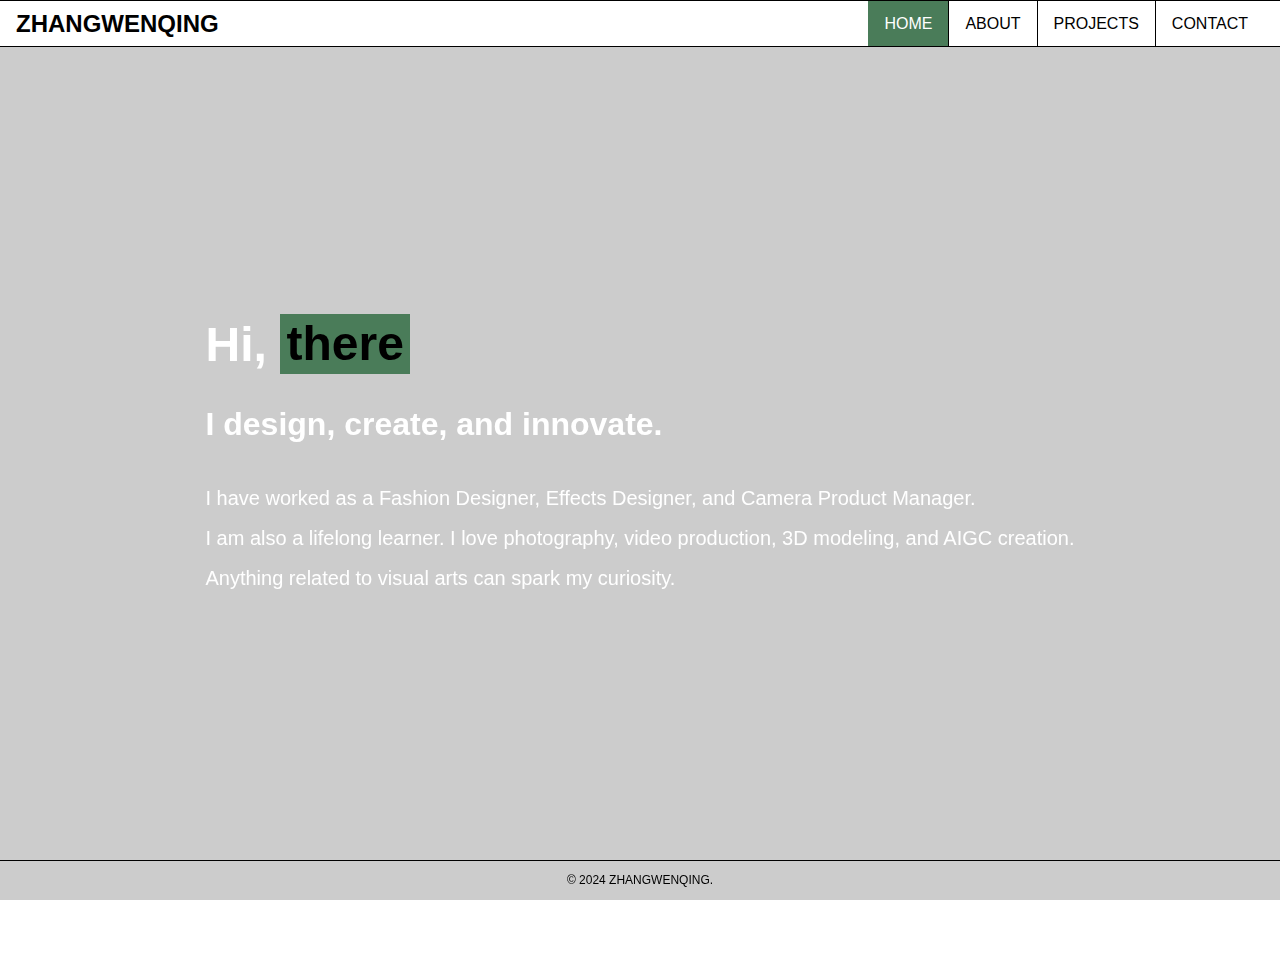
==== index.html @ e4136811 "Update index.html" ====
<!DOCTYPE html>
<html lang="en">
<head>
    <meta charset="UTF-8">
    <meta name="viewport" content="width=device-width, initial-scale=1.0">
    <title>Home</title>
    <link rel="stylesheet" href="css/main.css">
    <link rel="stylesheet" href="https://cdnjs.cloudflare.com/ajax/libs/font-awesome/5.15.3/css/all.min.css">
</head>
<body>
    <header>
        <div class="header-content">
            <h1>ZHANGWENQING</h1>
        </div>
        <nav>
            <ul>
                <li><a href="index.html" class="active">HOME</a></li>
                <li><a href="about.html">ABOUT</a></li>
                <li><a href="Projects/projects.html">PROJECTS</a></li>
                <li><a href="contact.html">CONTACT</a></li>
            </ul>
        </nav>
    </header>
    <main>
        <div class="video-overlay"></div>
        <video autoplay muted loop id="background-video">
            <source src="videos/index-videos/index-video1.mov" type="video/mp4">
            Your browser does not support the video tag.
        </video>
        <section class="intro">
            <div class="intro-left">
                <h1>Hi, <span class="highlight">there</span></h1>
                <h2>I <span class="highlight-hover">design</span>, <span class="highlight-hover">create</span>, and <span class="highlight-hover">innovate</span>.</h2>
            </div>
            <div class="intro-right">
                <p>I have worked as a Fashion Designer, Effects Designer, and Camera Product Manager.</p>
                <p>I am also a lifelong learner. I love photography, video production, 3D modeling, and AIGC creation.</p>
                <p>Anything related to visual arts can spark my curiosity.</p>
            </div>
        </section>
    </main>
    <footer class="home-footer">
        <p>&copy; 2024 ZHANGWENQING.</p>
    </footer>
    <script>
        // 设置视频播放速度为慢动作
        document.getElementById('background-video').playbackRate = 0.8;

        // 页面加载时文字渐渐出现
        document.addEventListener('DOMContentLoaded', function() {
            const introSection = document.querySelector('.intro');
            introSection.classList.add('visible');
        });

        // 滚动页面时文字渐渐出现
        window.addEventListener('scroll', function() {
            const introSection = document.querySelector('.intro');
            const rect = introSection.getBoundingClientRect();
            if (rect.top < window.innerHeight && rect.bottom >= 0) {
                introSection.classList.add('visible');
            }
        });

        // 确保视频循环播放并且在消失时不会出现灰色背景
        const video = document.getElementById('background-video');
        video.addEventListener('ended', function() {
            video.classList.remove('fadeOut');
            video.classList.add('fadeIn');
            video.play();
        });
    </script>
</body>
</html>
---- css/main.css ----
/* 通用样式 */

/* Reset some default styles */
body, h1, h2, h3, p, ul, li, a {
    margin: 0;
    padding: 0;
    list-style: none;
    text-decoration: none;
    color: inherit;
}

/* Body styles */
body {
    font-family: 'Arial', sans-serif;
    background-color: #fff;
    color: #000;
    line-height: 1.6;
    overflow-x: hidden; /* 防止水平滚动 */
}

/* 固定导航栏样式 */
header {
    position: fixed;
    width: 100%;
    top: 0;
    background-color: #fff;
    z-index: 1000;
    display: flex;
    justify-content: space-between;
    align-items: center;
    height: 45px; /* 调整导航栏高度 */
    border-bottom: 1px solid #000; /* 线条更细 */
    border-top: 1px solid #000; /* 线条更细 */
}

.header-content {
    text-align: left;
    padding-left: 1rem;
}

.header-content h1 {
    font-size: 24px; /* 调整标题字体大小 */
    font-weight: bold; /* 设置粗体 */
    line-height: 45px; /* 确保标题垂直居中 */
}

nav {
    flex: 1;
    display: flex;
    justify-content: flex-end;
    padding-right: 1rem; /* 确保导航右边的留白 */
}

nav ul {
    display: flex;
    margin: 0;
    padding: 0;
    height: 45px; /* 确保导航栏高度一致 */
}

nav ul li {
    position: relative;
    height: 45px; /* 确保导航栏高度一致 */
}

nav ul li:not(:last-child) {
    border-right: 1px solid #000; /* 右边线条 */
}

nav ul li a {
    font-size: 16px; /* 调整导航链接字体大小 */
    color: #000;
    text-decoration: none;
    transition: background-color 0.3s;
    display: inline-block;
    padding: 0 1rem; /* 调整内边距 */
    height: 45px; /* 使链接高度与导航栏一致 */
    display: flex;
    align-items: center;
    justify-content: center;
}

nav ul li a:hover,
nav ul li a.active {
    background-color: #4A7C59; /* 使用图片中的绿色 */
    color: #fff; /* 选中时文字颜色为白色 */
    height: 45px; /* 确保绿色背景高度一致 */
}

/* 背景视频样式 */
#background-video {
    position: fixed;
    top: 50%;
    left: 50%;
    min-width: 100%;
    min-height: 100%;
    width: auto;
    height: auto;
    transform: translate(-50%, -50%);
    z-index: -2; /* 确保视频在所有内容的后面 */
    opacity: 0;
    animation: fadeIn 2s forwards; /* 渐隐渐显效果 */
}

@keyframes fadeIn {
    from { opacity: 0; }
    to { opacity: 0.3; }
}

/* 黑色半透明磨砂效果 */
.video-overlay {
    position: fixed;
    top: 0;
    left: 0;
    width: 100%;
    height: 100%;
    background: rgba(0, 0, 0, 0.2); /* 黑色半透明 */
    backdrop-filter: blur(10px); /* 磨砂效果 */
    z-index: -1; /* 确保在视频上方，内容下方 */
}

/* 主内容样式 */
main {
    padding: 2rem; /* 确保主体内容和导航左边留白一致 */
    margin-top: 45px; /* 确保主体内容从最上面开始滑动 */
    height: calc(100vh - 45px); /* 主体页面高度仅剩余45px到界面底边 */
    display: flex;
    align-items: center; /* 垂直居中 */
    justify-content: center; /* 水平居中 */
}

.intro {
    display: flex;
    flex-direction: column; /* 垂直排列 */
    align-items: flex-start; /* 所有文字左对齐 */
    padding: 50px 20px;
    color: #fff; /* 确保文字在视频上可见 */
    opacity: 0;
    transform: translateY(20px);
    transition: opacity 0.6s ease-out, transform 0.6s ease-out; /* 添加滑动动画 */
    margin-top: -100px; /* 整体向上挪动一些 */
}

.intro.visible {
    opacity: 1;
    transform: translateY(0);
}

.intro h1 {
    font-size: 3rem; /* 调整 h1 的字体大小 */
    margin-bottom: 1rem; /* 增加与第二句的距离 */
}

.intro h2 {
    font-size: 2rem; /* 调整 h2 的字体大小 */
    margin-bottom: 2rem; /* 增加与下一段的距离 */
}

.intro p {
    font-size: 1.25rem; /* 调整 p 的字体大小 */
    margin-bottom: 0.5rem; /* 缩短段落间距 */
}

.intro .highlight {
    background-color: #4A7C59; /* 使用图片中的绿色背景 */
    color: #000; /* 黑色文字 */
    padding: 0.2rem 0.4rem;
    transition: background-color 0.3s;
}

.intro .highlight-hover {
    position: relative;
    display: inline-block;
}

.intro .highlight-hover::after {
    content: "";
    position: absolute;
    bottom: 0;
    left: 0;
    right: 0;
    height: 0.2rem;
    background-color: #4A7C59; /* 使用图片中的绿色 */
    transition: transform 0.3s;
    transform: scaleX(0);
    transform-origin: right;
}

.intro .highlight-hover:hover::after {
    transform: scaleX(1);
    transform-origin: left;
}

/* 项目页面样式 */
.projects-header {
    text-align: center;
    margin-bottom: 2rem;
}

.projects-header h1 {
    font-size: 2rem;
    color: #333;
}

.projects-list {
    display: flex;
    flex-direction: column;
    gap: 2rem;
    position: relative;
}

.project-item {
    display: flex;
    align-items: flex-start; /* 确保文字和图片的上边对齐 */
    gap: 2rem;
    border-bottom: 1px solid #ddd;
    padding-bottom: 2rem;
    opacity: 0;
    transform: translateY(20px);
    transition: opacity 0.6s ease-out, transform 0.6s ease-out; /* 添加滑动动画 */
}

.project-item.visible {
    opacity: 1;
    transform: translateY(0);
}

.project-info {
    flex: 1;
    text-align: left; /* 确保文字在左边 */
}

.project-info h2 {
    font-size: 1.5rem;
    margin-bottom: 1rem;
}

.project-info ul {
    list-style: none;
    padding: 0;
}

.project-info ul li {
    font-size: 1rem;
    margin-bottom: 0.5rem;
}

.project-info ul li a {
    color: #000;
    text-decoration: none;
    display: inline-block;
    position: relative;
    transition: color 0.3s, transform 0.3s;
}

.project-info ul li a:hover {
    color: #4A7C59; /* 使用图片中的绿色 */
    transform: scale(1.1);
}

.project-item img {
    max-width: 300px;
    height: auto;
    border-radius: 8px;
    transition: transform 0.3s ease;
}

.project-item img:hover {
    transform: scale(1.05);
}

/* 页脚样式 */
footer {
    position: fixed;
    bottom: 0;
    width: 100%;
    background-color: transparent; /* 背景透明 */
    text-align: center;
    padding: 10px 0; /* 调整页脚高度 */
    border-top: 1px solid #000; /* 页脚顶部的线条 */
}

/* 主页页脚样式 */
footer.home-footer p {
    font-size: 0.75rem; /* 调整版权文字大小 */
    color: #000; /* 主页版权文字颜色为白色 */
    margin: 0; /* 确保没有额外的外边距 */
}

/* 其他页面页脚样式 */
footer.other-footer p {
    font-size: 0.75rem; /* 调整版权文字大小 */
    color: #000; /* 其他页面版权文字颜色为黑色 */
    margin: 0; /* 确保没有额外的外边距 */
}

/* 动画效果 */
@keyframes fadeInUp {
    from {
        opacity: 0;
        transform: translateY(20px);
    }
    to {
        opacity: 1;
        transform: translateY(0);
    }
}

.project-item.visible {
    animation: fadeInUp 0.6s ease-out;
}

/* 自适应设计 */
@media (max-width: 768px) {
    header {
        flex-direction: column; /* 导航栏分为两行 */
        align-items: flex-start; /* 所有内容左对齐 */
        padding: 0.5rem 1rem; /* 调整导航栏高度 */
        height: auto; /* 自动高度 */
        background-color: transparent; /* 底边背景设置为透明 */
    }

    .header-content {
        width: 100%;
        text-align: left;
        margin-bottom: 0.5rem; /* 增加行间距 */
    }

    nav {
        width: 100%;
        padding-right: 0;
    }

    nav ul {
        flex-direction: row;
        gap: 0.5rem;
        margin-right: 0;
        width: 100%;
        justify-content: flex-start; /* 左对齐 */
        border-top: 1px solid #000; /* 增加顶部线条 */
    }

    nav ul li {
        flex: 1; /* 平均分配宽度 */
        height: 45px; /* 确保导航栏高度一致 */
        border-right: 1px solid #000; /* 增加右边线条 */
    }

    nav ul li:last-child {
        border-right: none; /* 移除最后一个元素的右边线条 */
    }

    nav ul li a {
        font-size: 1rem; /* 调整字体大小 */
        padding: 0 1rem; /* 调整内边距 */
        height: 100%; /* 使链接高度与导航栏一致 */
        display: flex;
        align-items: center;
        justify-content: center;
        background-color: transparent; /* 背景透明 */
    }

    nav ul li a:hover,
    nav ul li a.active {
        background-color: #4A7C59; /* 使用图片中的绿色 */
        color: #fff; /* 选中时文字颜色为白色 */
        height: 100%; /* 确保绿色背景高度一致 */
    }

    .intro {
        flex-direction: column;
        align-items: flex-start; /* 左对齐 */
        padding: 1rem;
    }

    .intro h1 {
        font-size: 2rem; /* 调整 h1 的字体大小 */
        margin-bottom: 0.5rem; /* 增加与第二句的距离 */
    }

    .intro h2 {
        font-size: 1.5rem; /* 调整 h2 的字体大小 */
        margin-bottom: 0.5rem; /* 增加与下一段的距离 */
    }

    .intro p {
        font-size: 1rem; /* 调整 p 的字体大小 */
        margin-bottom: 0.5rem; /* 增加段落间距 */
    }
}

@media (max-width: 480px) {
    .header-content h1 {
        font-size: 1.25rem; /* 调整标题字体大小 */
    }

    nav ul li a {
        font-size: 0.75rem; /* 调整字体大小 */
        padding: 0.5rem; /* 调整内边距 */
    }

    .intro h1 {
        font-size: 1.5rem; /* 调整 h1 的字体大小 */
    }

    .intro h2 {
        font-size: 1.25rem; /* 调整 h2 的字体大小 */
    }

    .intro p {
        font-size: 0.875rem; /* 调整 p 的字体大小 */
    }
}
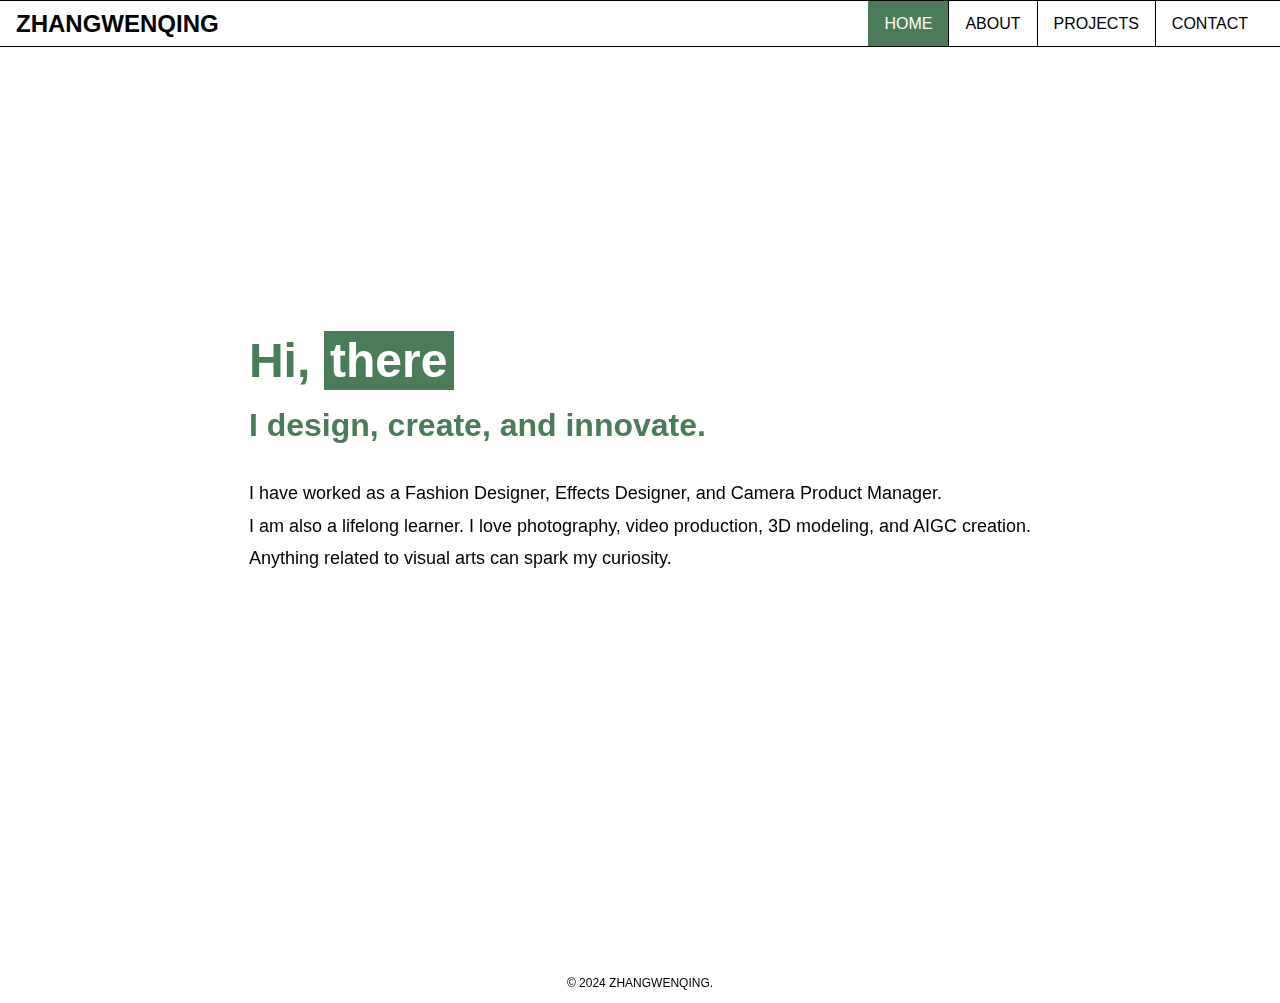
==== commit 637d4f45: "Update index.html" ====
--- a/index.html
+++ b/index.html
@@ -63,9 +63,15 @@
 
         // 确保视频循环播放并且在消失时不会出现灰色背景
         const video = document.getElementById('background-video');
+        video.addEventListener('timeupdate', function() {
+            if (video.currentTime >= video.duration - 2) {
+                video.classList.add('crossfade');
+            }
+        });
+
         video.addEventListener('ended', function() {
-            video.classList.remove('fadeOut');
-            video.classList.add('fadeIn');
+            video.classList.remove('crossfade');
+            video.currentTime = 0;
             video.play();
         });
     </script>
--- a/css/main.css
+++ b/css/main.css
@@ -9,11 +9,22 @@
     color: inherit;
 }
 
+/* CSS变量 */
+:root {
+    --primary-color: #4A7C59;
+    --nav-height: 45px;
+    --font-color: #000;
+    --bg-color: #fff;
+    --hover-color: #fff;
+    --highlight-color: #fff;
+    --highlight-bg: #4A7C59;
+}
+
 /* Body styles */
 body {
     font-family: 'Arial', sans-serif;
-    background-color: #fff;
-    color: #000;
+    background-color: var(--bg-color);
+    color: var(--font-color);
     line-height: 1.6;
     overflow-x: hidden; /* 防止水平滚动 */
 }
@@ -23,14 +34,14 @@
     position: fixed;
     width: 100%;
     top: 0;
-    background-color: #fff;
+    background-color: var(--bg-color);
     z-index: 1000;
     display: flex;
     justify-content: space-between;
     align-items: center;
-    height: 45px; /* 调整导航栏高度 */
-    border-bottom: 1px solid #000; /* 线条更细 */
-    border-top: 1px solid #000; /* 线条更细 */
+    height: var(--nav-height);
+    border-bottom: 1px solid var(--font-color);
+    border-top: 1px solid var(--font-color);
 }
 
 .header-content {
@@ -39,42 +50,42 @@
 }
 
 .header-content h1 {
-    font-size: 24px; /* 调整标题字体大小 */
-    font-weight: bold; /* 设置粗体 */
-    line-height: 45px; /* 确保标题垂直居中 */
+    font-size: 24px;
+    font-weight: bold;
+    line-height: var(--nav-height);
 }
 
 nav {
     flex: 1;
     display: flex;
     justify-content: flex-end;
-    padding-right: 1rem; /* 确保导航右边的留白 */
+    padding-right: 1rem;
 }
 
 nav ul {
     display: flex;
     margin: 0;
     padding: 0;
-    height: 45px; /* 确保导航栏高度一致 */
+    height: var(--nav-height);
 }
 
 nav ul li {
     position: relative;
-    height: 45px; /* 确保导航栏高度一致 */
+    height: var(--nav-height);
 }
 
 nav ul li:not(:last-child) {
-    border-right: 1px solid #000; /* 右边线条 */
+    border-right: 1px solid var(--font-color);
 }
 
 nav ul li a {
-    font-size: 16px; /* 调整导航链接字体大小 */
-    color: #000;
+    font-size: 16px;
+    color: var(--font-color);
     text-decoration: none;
     transition: background-color 0.3s;
     display: inline-block;
-    padding: 0 1rem; /* 调整内边距 */
-    height: 45px; /* 使链接高度与导航栏一致 */
+    padding: 0 1rem;
+    height: var(--nav-height);
     display: flex;
     align-items: center;
     justify-content: center;
@@ -82,9 +93,9 @@
 
 nav ul li a:hover,
 nav ul li a.active {
-    background-color: #4A7C59; /* 使用图片中的绿色 */
-    color: #fff; /* 选中时文字颜色为白色 */
-    height: 45px; /* 确保绿色背景高度一致 */
+    background-color: var(--primary-color);
+    color: var(--hover-color);
+    height: var(--nav-height);
 }
 
 /* 背景视频样式 */
@@ -97,9 +108,9 @@
     width: auto;
     height: auto;
     transform: translate(-50%, -50%);
-    z-index: -2; /* 确保视频在所有内容的后面 */
+    z-index: -2;
     opacity: 0;
-    animation: fadeIn 2s forwards; /* 渐隐渐显效果 */
+    animation: fadeIn 2s forwards;
 }
 
 @keyframes fadeIn {
@@ -107,38 +118,52 @@
     to { opacity: 0.3; }
 }
 
-/* 黑色半透明磨砂效果 */
+/* 白色半透明磨砂效果 */
 .video-overlay {
     position: fixed;
     top: 0;
     left: 0;
     width: 100%;
     height: 100%;
-    background: rgba(0, 0, 0, 0.2); /* 黑色半透明 */
-    backdrop-filter: blur(10px); /* 磨砂效果 */
-    z-index: -1; /* 确保在视频上方，内容下方 */
+    background: rgba(255, 255, 255, 0.3);
+    backdrop-filter: blur(10px);
+    z-index: -1;
+}
+
+/* 视频交叠渐变效果 */
+@keyframes crossfade {
+    0% {
+        opacity: 1;
+    }
+    100% {
+        opacity: 0;
+    }
+}
+
+#background-video.crossfade {
+    animation: crossfade 2s forwards;
 }
 
 /* 主内容样式 */
 main {
-    padding: 2rem; /* 确保主体内容和导航左边留白一致 */
-    margin-top: 45px; /* 确保主体内容从最上面开始滑动 */
-    height: calc(100vh - 45px); /* 主体页面高度仅剩余45px到界面底边 */
-    display: flex;
-    align-items: center; /* 垂直居中 */
-    justify-content: center; /* 水平居中 */
+    padding: 2rem;
+    margin-top: var(--nav-height);
+    height: calc(100vh - var(--nav-height));
+    display: flex;
+    align-items: center;
+    justify-content: center;
 }
 
 .intro {
     display: flex;
-    flex-direction: column; /* 垂直排列 */
-    align-items: flex-start; /* 所有文字左对齐 */
+    flex-direction: column;
+    align-items: flex-start;
     padding: 50px 20px;
-    color: #fff; /* 确保文字在视频上可见 */
+    color: var(--hover-color);
     opacity: 0;
     transform: translateY(20px);
-    transition: opacity 0.6s ease-out, transform 0.6s ease-out; /* 添加滑动动画 */
-    margin-top: -100px; /* 整体向上挪动一些 */
+    transition: opacity 0.6s ease-out, transform 0.6s ease-out;
+    margin-top: -100px;
 }
 
 .intro.visible {
@@ -146,24 +171,69 @@
     transform: translateY(0);
 }
 
+/* 标题样式 */
 .intro h1 {
-    font-size: 3rem; /* 调整 h1 的字体大小 */
-    margin-bottom: 1rem; /* 增加与第二句的距离 */
+    font-size: 48px;
+    font-weight: bold;
+    line-height: 1.2;
+    margin-bottom: 1rem;
+    color: var(--primary-color);
+}
+
+.intro h1 .highlight {
+    color: var(--highlight-color);
 }
 
 .intro h2 {
-    font-size: 2rem; /* 调整 h2 的字体大小 */
-    margin-bottom: 2rem; /* 增加与下一段的距离 */
-}
-
+    font-size: 32px;
+    font-weight: 600;
+    line-height: 1.3;
+    margin-bottom: 2rem;
+    color: var(--primary-color);
+}
+
+/* 鼠标滑过效果 */
+.intro h2 .highlight-hover {
+    position: relative;
+    display: inline-block;
+    color: var(--primary-color);
+    transition: color 0.3s;
+}
+
+.intro h2 .highlight-hover::after {
+    content: "";
+    position: absolute;
+    bottom: 0;
+    left: 0;
+    right: 0;
+    height: 0.2rem;
+    background-color: var(--primary-color);
+    transition: transform 0.3s;
+    transform: scaleX(0);
+    transform-origin: right;
+}
+
+.intro h2 .highlight-hover:hover {
+    color: var(--highlight-color); /* 文字变成白色 */
+}
+
+.intro h2 .highlight-hover:hover::after {
+    transform: scaleX(1);
+    transform-origin: left;
+}
+
+/* 正文样式 */
 .intro p {
-    font-size: 1.25rem; /* 调整 p 的字体大小 */
-    margin-bottom: 0.5rem; /* 缩短段落间距 */
+    font-size: 18px;
+    font-weight: normal;
+    line-height: 1.6;
+    margin-bottom: 0.25rem;
+    color: var(--font-color);
 }
 
 .intro .highlight {
-    background-color: #4A7C59; /* 使用图片中的绿色背景 */
-    color: #000; /* 黑色文字 */
+    background-color: var(--highlight-bg);
+    color: var(--font-color);
     padding: 0.2rem 0.4rem;
     transition: background-color 0.3s;
 }
@@ -180,7 +250,7 @@
     left: 0;
     right: 0;
     height: 0.2rem;
-    background-color: #4A7C59; /* 使用图片中的绿色 */
+    background-color: var(--highlight-bg);
     transition: transform 0.3s;
     transform: scaleX(0);
     transform-origin: right;
@@ -211,13 +281,13 @@
 
 .project-item {
     display: flex;
-    align-items: flex-start; /* 确保文字和图片的上边对齐 */
+    align-items: flex-start;
     gap: 2rem;
     border-bottom: 1px solid #ddd;
     padding-bottom: 2rem;
     opacity: 0;
     transform: translateY(20px);
-    transition: opacity 0.6s ease-out, transform 0.6s ease-out; /* 添加滑动动画 */
+    transition: opacity 0.6s ease-out, transform 0.6s ease-out;
 }
 
 .project-item.visible {
@@ -227,7 +297,7 @@
 
 .project-info {
     flex: 1;
-    text-align: left; /* 确保文字在左边 */
+    text-align: left;
 }
 
 .project-info h2 {
@@ -246,7 +316,7 @@
 }
 
 .project-info ul li a {
-    color: #000;
+    color: var(--font-color);
     text-decoration: none;
     display: inline-block;
     position: relative;
@@ -254,7 +324,7 @@
 }
 
 .project-info ul li a:hover {
-    color: #4A7C59; /* 使用图片中的绿色 */
+    color: var(--primary-color);
     transform: scale(1.1);
 }
 
@@ -269,145 +339,207 @@
     transform: scale(1.05);
 }
 
+/* 动画效果 */
+@keyframes fadeInUp {
+    from {
+        opacity: 0;
+        transform: translateY(20px);
+    }
+    to {
+        opacity: 1;
+        transform: translateY(0);
+    }
+}
+
+.project-item.visible {
+    animation: fadeInUp 0.6s ease-out;
+}
+
 /* 页脚样式 */
 footer {
     position: fixed;
     bottom: 0;
     width: 100%;
-    background-color: transparent; /* 背景透明 */
+    background-color: transparent;
     text-align: center;
-    padding: 10px 0; /* 调整页脚高度 */
-    border-top: 1px solid #000; /* 页脚顶部的线条 */
+    padding: 10px 0;
+    border-top: 1px solid var(--font-color);
 }
 
 /* 主页页脚样式 */
 footer.home-footer p {
-    font-size: 0.75rem; /* 调整版权文字大小 */
-    color: #000; /* 主页版权文字颜色为白色 */
-    margin: 0; /* 确保没有额外的外边距 */
+    font-size: 0.75rem;
+    color: var(--font-color);
+    margin: 0;
 }
 
 /* 其他页面页脚样式 */
 footer.other-footer p {
-    font-size: 0.75rem; /* 调整版权文字大小 */
-    color: #000; /* 其他页面版权文字颜色为黑色 */
-    margin: 0; /* 确保没有额外的外边距 */
-}
-
-/* 动画效果 */
-@keyframes fadeInUp {
-    from {
-        opacity: 0;
-        transform: translateY(20px);
-    }
-    to {
-        opacity: 1;
-        transform: translateY(0);
-    }
-}
-
-.project-item.visible {
-    animation: fadeInUp 0.6s ease-out;
+    font-size: 0.75rem;
+    color: var(--font-color);
+    margin: 0;
 }
 
 /* 自适应设计 */
 @media (max-width: 768px) {
     header {
-        flex-direction: column; /* 导航栏分为两行 */
-        align-items: flex-start; /* 所有内容左对齐 */
-        padding: 0.5rem 1rem; /* 调整导航栏高度 */
-        height: auto; /* 自动高度 */
-        background-color: transparent; /* 底边背景设置为透明 */
+        flex-direction: column;
+        align-items: flex-start;
+        padding: 0;
+        height: auto;
+        background-color: transparent;
     }
 
     .header-content {
         width: 100%;
         text-align: left;
-        margin-bottom: 0.5rem; /* 增加行间距 */
+        padding: 0.5rem 1rem;
+        border-bottom: 1px solid var(--font-color);
+        height: 45px; /* 确保高度一致 */
     }
 
     nav {
         width: 100%;
-        padding-right: 0;
+        padding: 0 1rem;
+        border-top: 1px solid var(--font-color);
     }
 
     nav ul {
+        display: flex;
         flex-direction: row;
-        gap: 0.5rem;
-        margin-right: 0;
+        gap: 0;
+        margin: 0;
+        padding: 0;
         width: 100%;
-        justify-content: flex-start; /* 左对齐 */
-        border-top: 1px solid #000; /* 增加顶部线条 */
+        justify-content: space-between; /* 左右留白一样多 */
+        height: 45px; /* 确保高度一致 */
+        border-top: 1px solid var(--font-color); /* 增加顶部线条 */
+        border-bottom: 1px solid var(--font-color); /* 增加底部线条 */
     }
 
     nav ul li {
-        flex: 1; /* 平均分配宽度 */
-        height: 45px; /* 确保导航栏高度一致 */
-        border-right: 1px solid #000; /* 增加右边线条 */
-    }
-
-    nav ul li:last-child {
-        border-right: none; /* 移除最后一个元素的右边线条 */
-    }
-
-    nav ul li a {
-        font-size: 1rem; /* 调整字体大小 */
-        padding: 0 1rem; /* 调整内边距 */
-        height: 100%; /* 使链接高度与导航栏一致 */
+        flex: 1;
+        height: 100%;
+        border-right: 1px solid var(--font-color);
         display: flex;
         align-items: center;
         justify-content: center;
-        background-color: transparent; /* 背景透明 */
+    }
+
+    nav ul li:last-child {
+        border-right: none;
+    }
+
+    nav ul li a {
+        font-size: 1rem;
+        padding: 0 1rem;
+        height: 100%;
+        display: flex;
+        align-items: center;
+        justify-content: center;
+        background-color: transparent;
+        width: 100%; /* 确保背景填充 */
     }
 
     nav ul li a:hover,
     nav ul li a.active {
-        background-color: #4A7C59; /* 使用图片中的绿色 */
-        color: #fff; /* 选中时文字颜色为白色 */
-        height: 100%; /* 确保绿色背景高度一致 */
+        background-color: var(--primary-color);
+        color: var(--hover-color);
+        height: 100%;
     }
 
     .intro {
         flex-direction: column;
-        align-items: flex-start; /* 左对齐 */
+        align-items: flex-start;
         padding: 1rem;
     }
 
     .intro h1 {
-        font-size: 2rem; /* 调整 h1 的字体大小 */
-        margin-bottom: 0.5rem; /* 增加与第二句的距离 */
+        font-size: 36px;
+        margin-bottom: 0.5rem;
+        color: var(--primary-color);
+    }
+
+    .intro h1 .highlight {
+        color: var(--highlight-color);
     }
 
     .intro h2 {
-        font-size: 1.5rem; /* 调整 h2 的字体大小 */
-        margin-bottom: 0.5rem; /* 增加与下一段的距离 */
+        font-size: 28px;
+        margin-bottom: 0.5rem;
+        color: var(--primary-color);
     }
 
     .intro p {
-        font-size: 1rem; /* 调整 p 的字体大小 */
-        margin-bottom: 0.5rem; /* 增加段落间距 */
+        font-size: 16px;
+        margin-bottom: 0.5rem;
+        color: var(--font-color);
     }
 }
 
 @media (max-width: 480px) {
     .header-content h1 {
-        font-size: 1.25rem; /* 调整标题字体大小 */
+        font-size: 1.25rem;
     }
 
     nav ul li a {
-        font-size: 0.75rem; /* 调整字体大小 */
-        padding: 0.5rem; /* 调整内边距 */
+        font-size: 0.75rem;
+        padding: 0.5rem;
     }
 
     .intro h1 {
-        font-size: 1.5rem; /* 调整 h1 的字体大小 */
+        font-size: 32px;
+        color: var(--primary-color);
+    }
+
+    .intro h1 .highlight {
+        color: var(--highlight-color);
     }
 
     .intro h2 {
-        font-size: 1.25rem; /* 调整 h2 的字体大小 */
+        font-size: 24px;
+        color: var(--primary-color);
     }
 
     .intro p {
-        font-size: 0.875rem; /* 调整 p 的字体大小 */
-    }
-}
+        font-size: 14px;
+        color: var(--font-color);
+    }
+}
+
+    /* 自适应页脚 */
+    footer {
+        position: static; /* 取消固定 */
+        border-top: none; /* 取消横线 */
+    }
+}
+
+@media (max-width: 480px) {
+    .header-content h1 {
+        font-size: 1.25rem;
+    }
+
+    nav ul li a {
+        font-size: 0.75rem;
+        padding: 0.5rem;
+    }
+
+    .intro h1 {
+        font-size: 32px;
+        color: var(--primary-color);
+    }
+
+    .intro h1 .highlight {
+        color: var(--highlight-color);
+    }
+
+    .intro h2 {
+        font-size: 24px;
+        color: var(--primary-color);
+    }
+
+    .intro p {
+        font-size: 14px;
+        color: var(--font-color);
+    }
+}
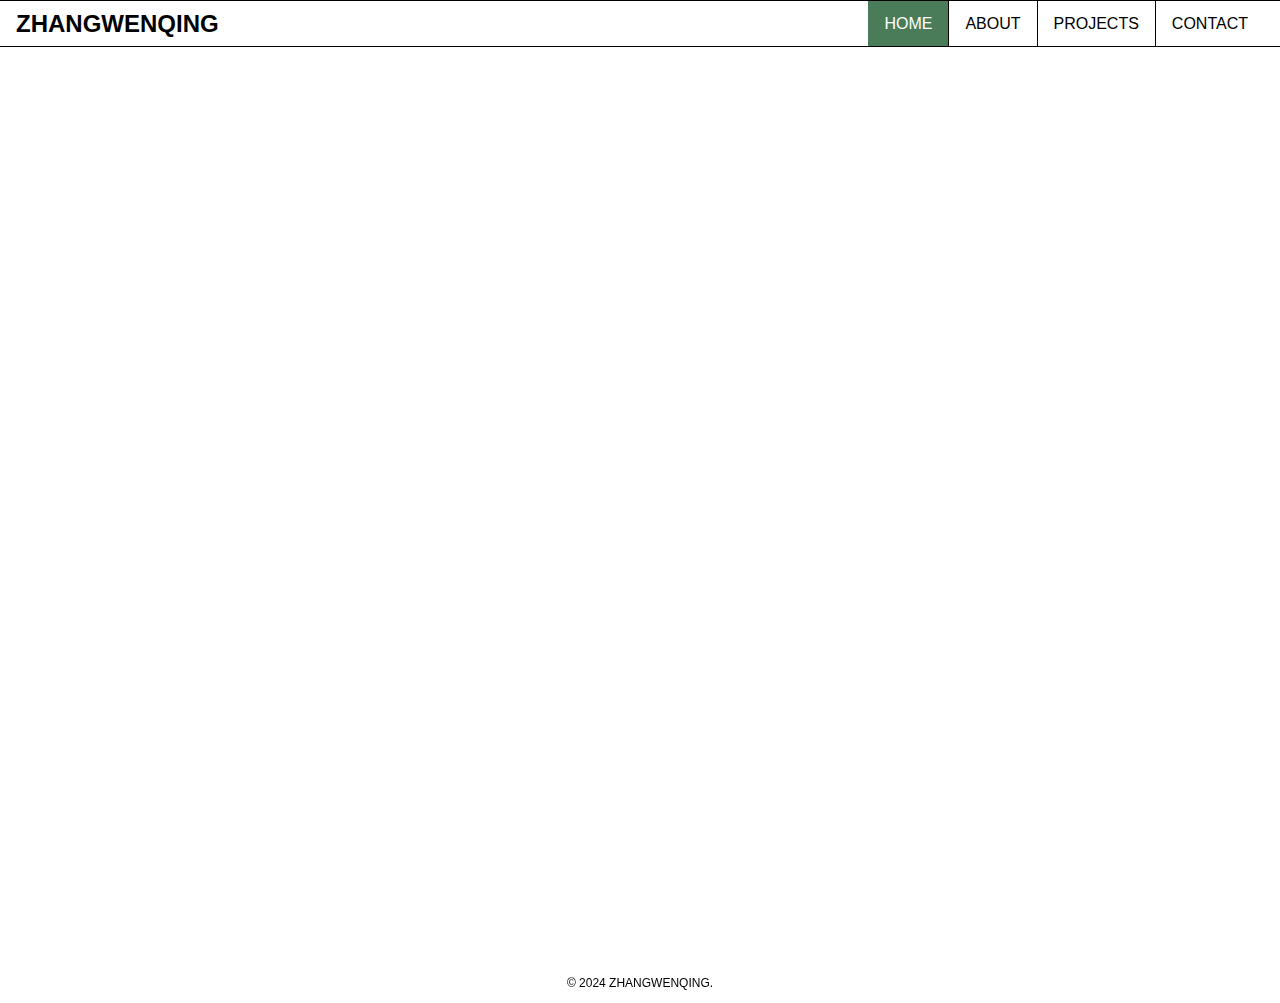
==== commit ed77198f: "Update index.html" ====
--- a/index.html
+++ b/index.html
@@ -42,38 +42,5 @@
     <footer class="home-footer">
         <p>&copy; 2024 ZHANGWENQING.</p>
     </footer>
-    <script>
-        // 设置视频播放速度为慢动作
-        document.getElementById('background-video').playbackRate = 0.8;
-
-        // 页面加载时文字渐渐出现
-        document.addEventListener('DOMContentLoaded', function() {
-            const introSection = document.querySelector('.intro');
-            introSection.classList.add('visible');
-        });
-
-        // 滚动页面时文字渐渐出现
-        window.addEventListener('scroll', function() {
-            const introSection = document.querySelector('.intro');
-            const rect = introSection.getBoundingClientRect();
-            if (rect.top < window.innerHeight && rect.bottom >= 0) {
-                introSection.classList.add('visible');
-            }
-        });
-
-        // 确保视频循环播放并且在消失时不会出现灰色背景
-        const video = document.getElementById('background-video');
-        video.addEventListener('timeupdate', function() {
-            if (video.currentTime >= video.duration - 2) {
-                video.classList.add('crossfade');
-            }
-        });
-
-        video.addEventListener('ended', function() {
-            video.classList.remove('crossfade');
-            video.currentTime = 0;
-            video.play();
-        });
-    </script>
 </body>
 </html>
--- a/css/main.css
+++ b/css/main.css
@@ -133,7 +133,7 @@
 /* 视频交叠渐变效果 */
 @keyframes crossfade {
     0% {
-        opacity: 1;
+        opacity: 0.3;
     }
     100% {
         opacity: 0;
@@ -142,6 +142,7 @@
 
 #background-video.crossfade {
     animation: crossfade 2s forwards;
+    opacity: 0;
 }
 
 /* 主内容样式 */
@@ -413,8 +414,6 @@
         width: 100%;
         justify-content: space-between; /* 左右留白一样多 */
         height: 45px; /* 确保高度一致 */
-        border-top: 1px solid var(--font-color); /* 增加顶部线条 */
-        border-bottom: 1px solid var(--font-color); /* 增加底部线条 */
     }
 
     nav ul li {
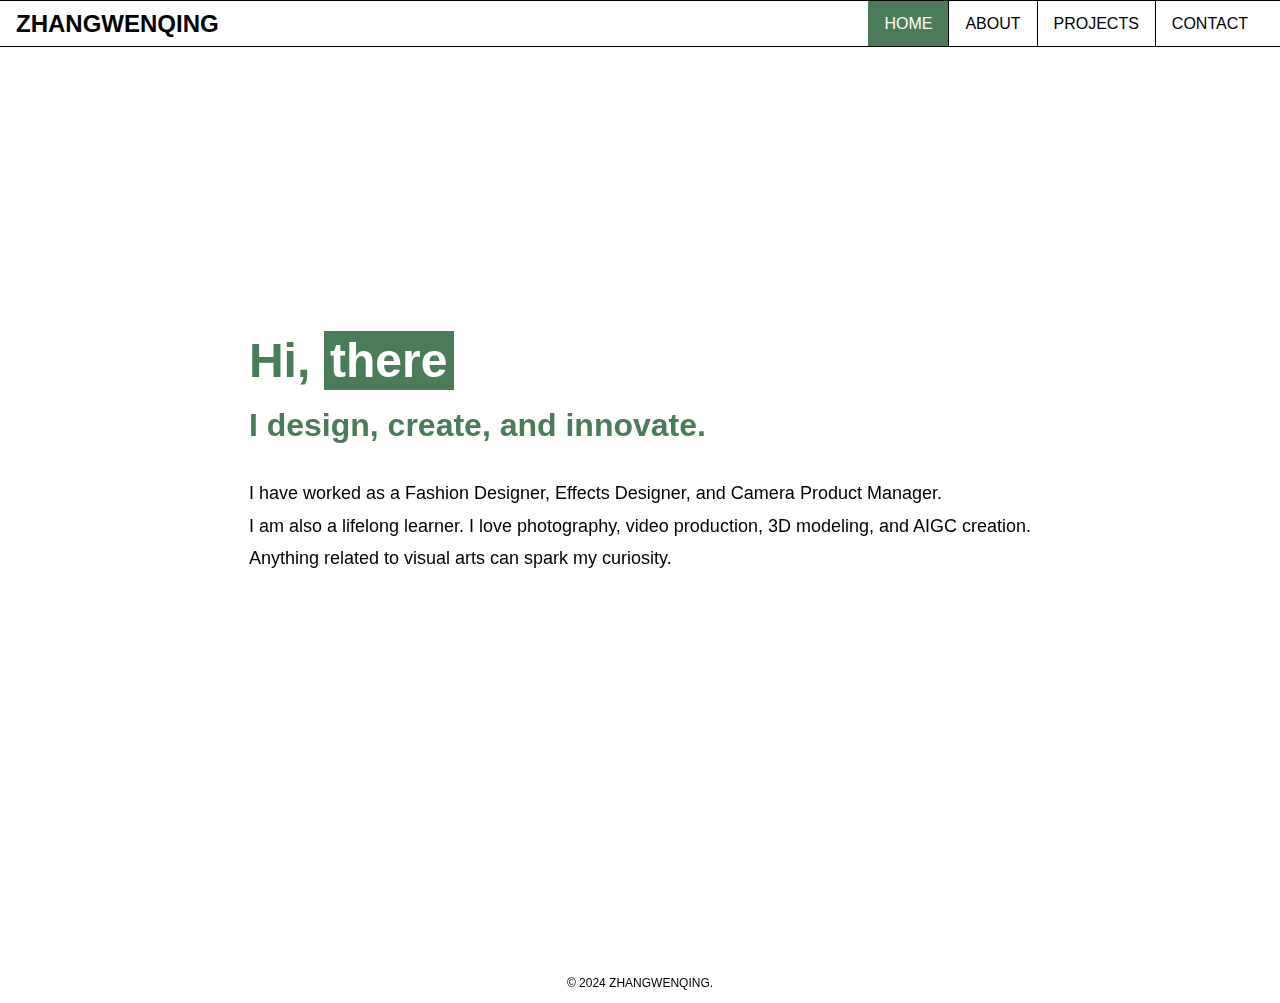
==== commit 157207e3: "Update index.html" ====
--- a/index.html
+++ b/index.html
@@ -42,5 +42,42 @@
     <footer class="home-footer">
         <p>&copy; 2024 ZHANGWENQING.</p>
     </footer>
+    <script>
+        // 设置视频播放速度为慢动作
+        document.getElementById('background-video').playbackRate = 0.8;
+
+        // 页面加载时文字渐渐出现
+        document.addEventListener('DOMContentLoaded', function() {
+            const introSection = document.querySelector('.intro');
+            introSection.classList.add('visible');
+        });
+
+        // 滚动页面时文字渐渐出现
+        window.addEventListener('scroll', function() {
+            const introSection = document.querySelector('.intro');
+            const rect = introSection.getBoundingClientRect();
+            if (rect.top < window.innerHeight && rect.bottom >= 0) {
+                introSection.classList.add('visible');
+            }
+        });
+
+        // 确保视频循环播放并且在消失时不会出现灰色背景
+        const video = document.getElementById('background-video');
+        video.addEventListener('timeupdate', function() {
+            if (video.currentTime >= video.duration - 1) {
+                video.classList.add('crossfade');
+            }
+        });
+
+        video.addEventListener('ended', function() {
+            video.classList.remove('crossfade');
+            video.currentTime = 0;
+            video.play();
+        });
+
+        video.addEventListener('play', function() {
+            video.classList.remove('crossfade');
+        });
+    </script>
 </body>
 </html>
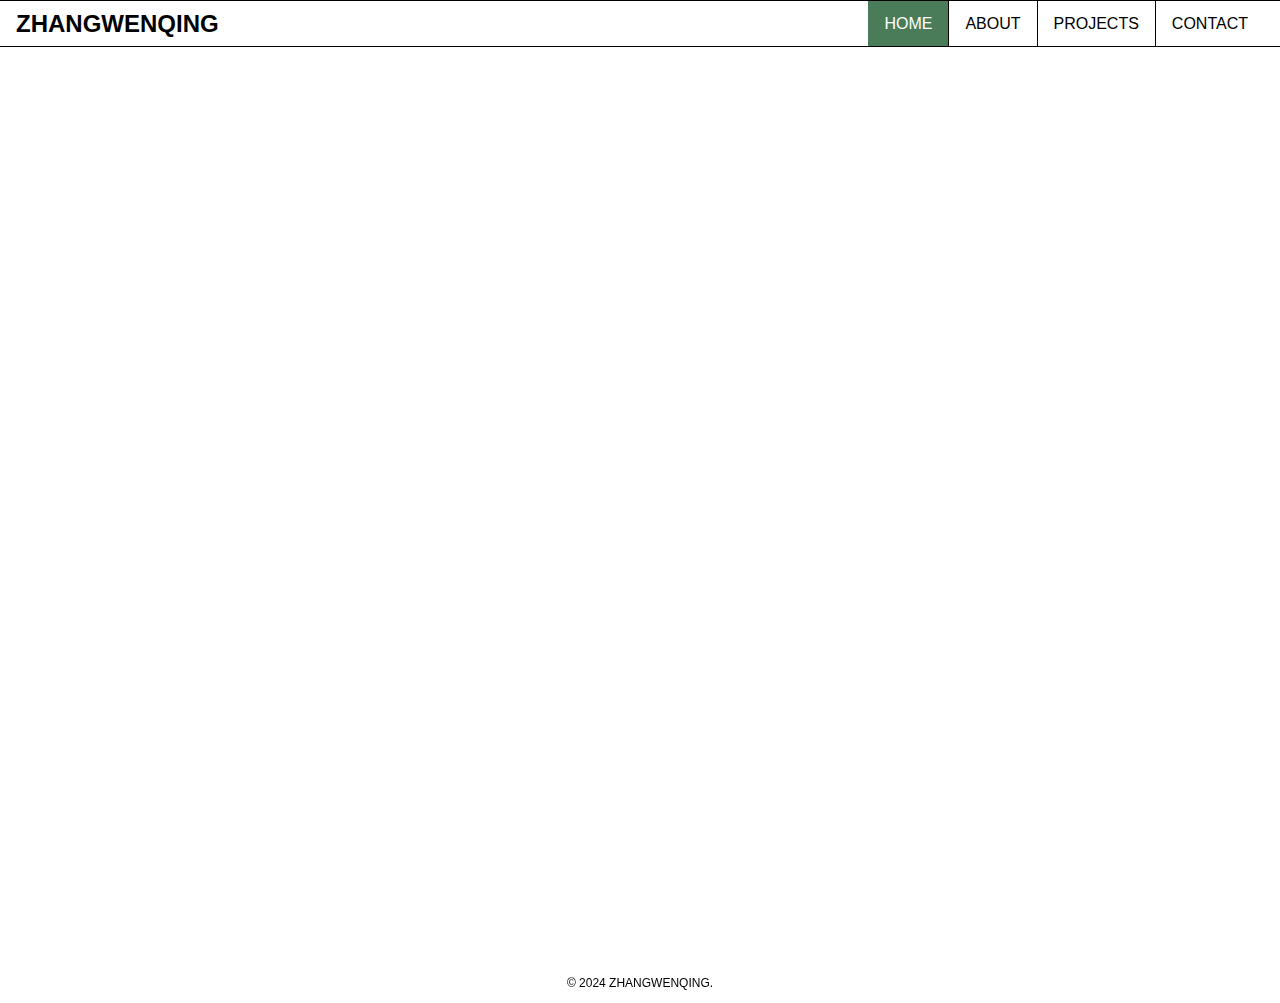
==== commit fa6fe5ac: "Update index.html" ====
--- a/index.html
+++ b/index.html
@@ -42,42 +42,5 @@
     <footer class="home-footer">
         <p>&copy; 2024 ZHANGWENQING.</p>
     </footer>
-    <script>
-        // 设置视频播放速度为慢动作
-        document.getElementById('background-video').playbackRate = 0.8;
-
-        // 页面加载时文字渐渐出现
-        document.addEventListener('DOMContentLoaded', function() {
-            const introSection = document.querySelector('.intro');
-            introSection.classList.add('visible');
-        });
-
-        // 滚动页面时文字渐渐出现
-        window.addEventListener('scroll', function() {
-            const introSection = document.querySelector('.intro');
-            const rect = introSection.getBoundingClientRect();
-            if (rect.top < window.innerHeight && rect.bottom >= 0) {
-                introSection.classList.add('visible');
-            }
-        });
-
-        // 确保视频循环播放并且在消失时不会出现灰色背景
-        const video = document.getElementById('background-video');
-        video.addEventListener('timeupdate', function() {
-            if (video.currentTime >= video.duration - 1) {
-                video.classList.add('crossfade');
-            }
-        });
-
-        video.addEventListener('ended', function() {
-            video.classList.remove('crossfade');
-            video.currentTime = 0;
-            video.play();
-        });
-
-        video.addEventListener('play', function() {
-            video.classList.remove('crossfade');
-        });
-    </script>
 </body>
 </html>
--- a/css/main.css
+++ b/css/main.css
@@ -130,21 +130,6 @@
     z-index: -1;
 }
 
-/* 视频交叠渐变效果 */
-@keyframes crossfade {
-    0% {
-        opacity: 0.3;
-    }
-    100% {
-        opacity: 0;
-    }
-}
-
-#background-video.crossfade {
-    animation: crossfade 2s forwards;
-    opacity: 0;
-}
-
 /* 主内容样式 */
 main {
     padding: 2rem;
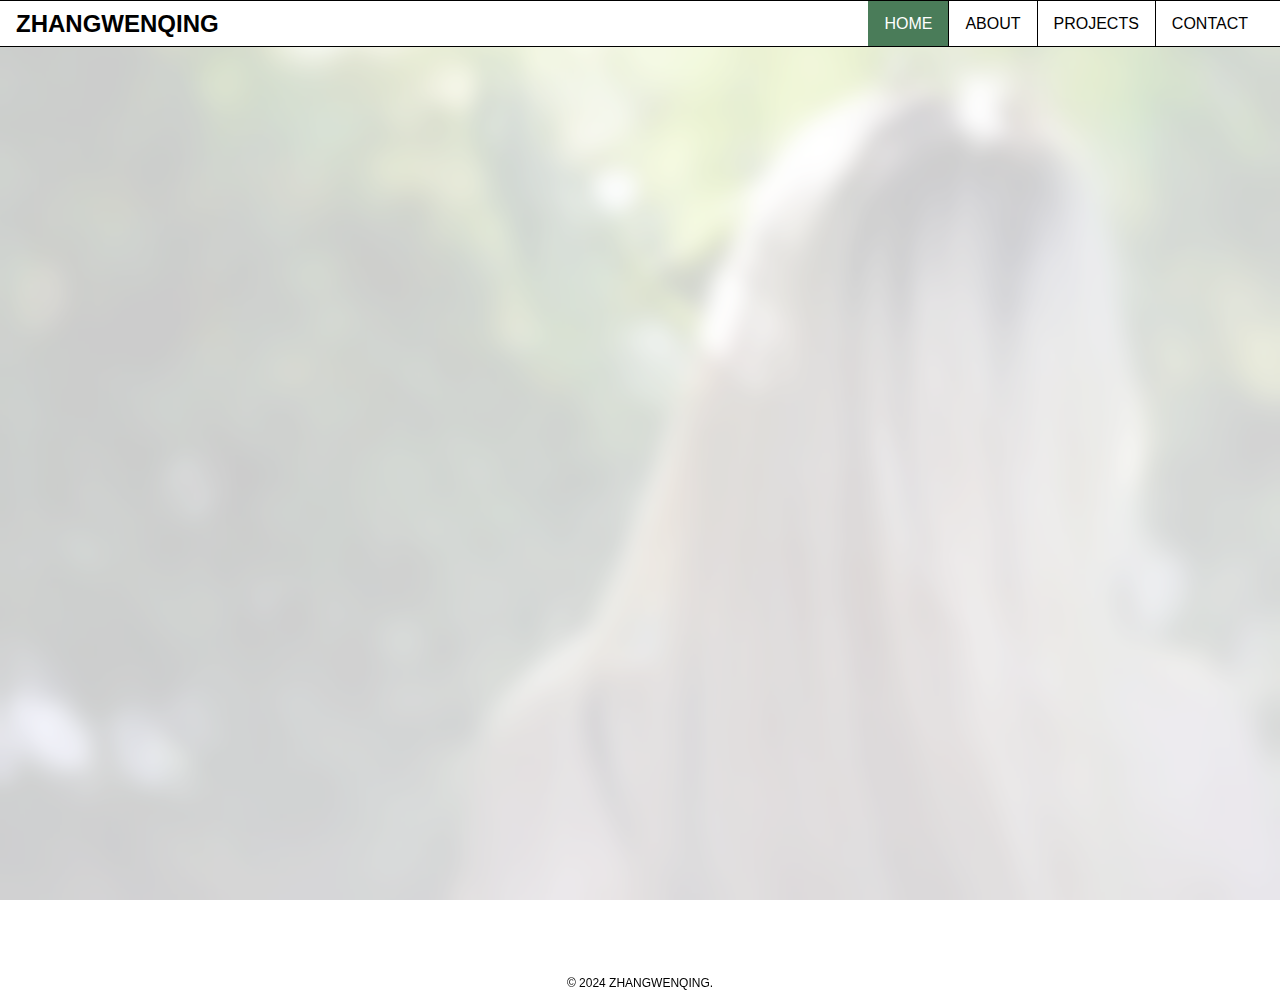
==== commit 0d8429f7: "Update index.html" ====
--- a/index.html
+++ b/index.html
@@ -42,5 +42,25 @@
     <footer class="home-footer">
         <p>&copy; 2024 ZHANGWENQING.</p>
     </footer>
-</body>
-</html>
+    <script>
+        // 设置视频播放速度为慢动作
+        document.getElementById('background-video').playbackRate = 0.8;
+
+        // 页面加载时文字渐渐出现
+        document.addEventListener('DOMContentLoaded', function() {
+            const introSection = document.querySelector('.intro');
+            introSection.classList.add('visible');
+        });
+
+        // 滚动页面时文字渐渐出现
+        window.addEventListener('scroll', function() {
+            const introSection = document.querySelector('.intro');
+            const rect = introSection.getBoundingClientRect();
+            if (rect.top < window.innerHeight && rect.bottom >= 0) {
+                introSection.classList.add('visible');
+            }
+        });
+
+        // 确保视频循环播放并且在消失时不会出现灰色背景
+        const video = document.getElementById('background-video');
+        video.addEventListener('
--- a/css/main.css
+++ b/css/main.css
@@ -109,13 +109,7 @@
     height: auto;
     transform: translate(-50%, -50%);
     z-index: -2;
-    opacity: 0;
-    animation: fadeIn 2s forwards;
-}
-
-@keyframes fadeIn {
-    from { opacity: 0; }
-    to { opacity: 0.3; }
+    opacity: 0.3;
 }
 
 /* 白色半透明磨砂效果 */
@@ -128,6 +122,29 @@
     background: rgba(255, 255, 255, 0.3);
     backdrop-filter: blur(10px);
     z-index: -1;
+}
+
+/* 文字和内容 */
+.intro {
+    display: flex;
+    justify-content: space-between;
+    align-items: center;
+    padding: 20px;
+    color: #333;
+    z-index: 1;
+    position: relative;
+}
+
+.intro-left, .intro-right {
+    flex: 1;
+}
+
+.highlight {
+    color: #f39c12;
+}
+
+.highlight-hover:hover {
+    color: #e74c3c;
 }
 
 /* 主内容样式 */
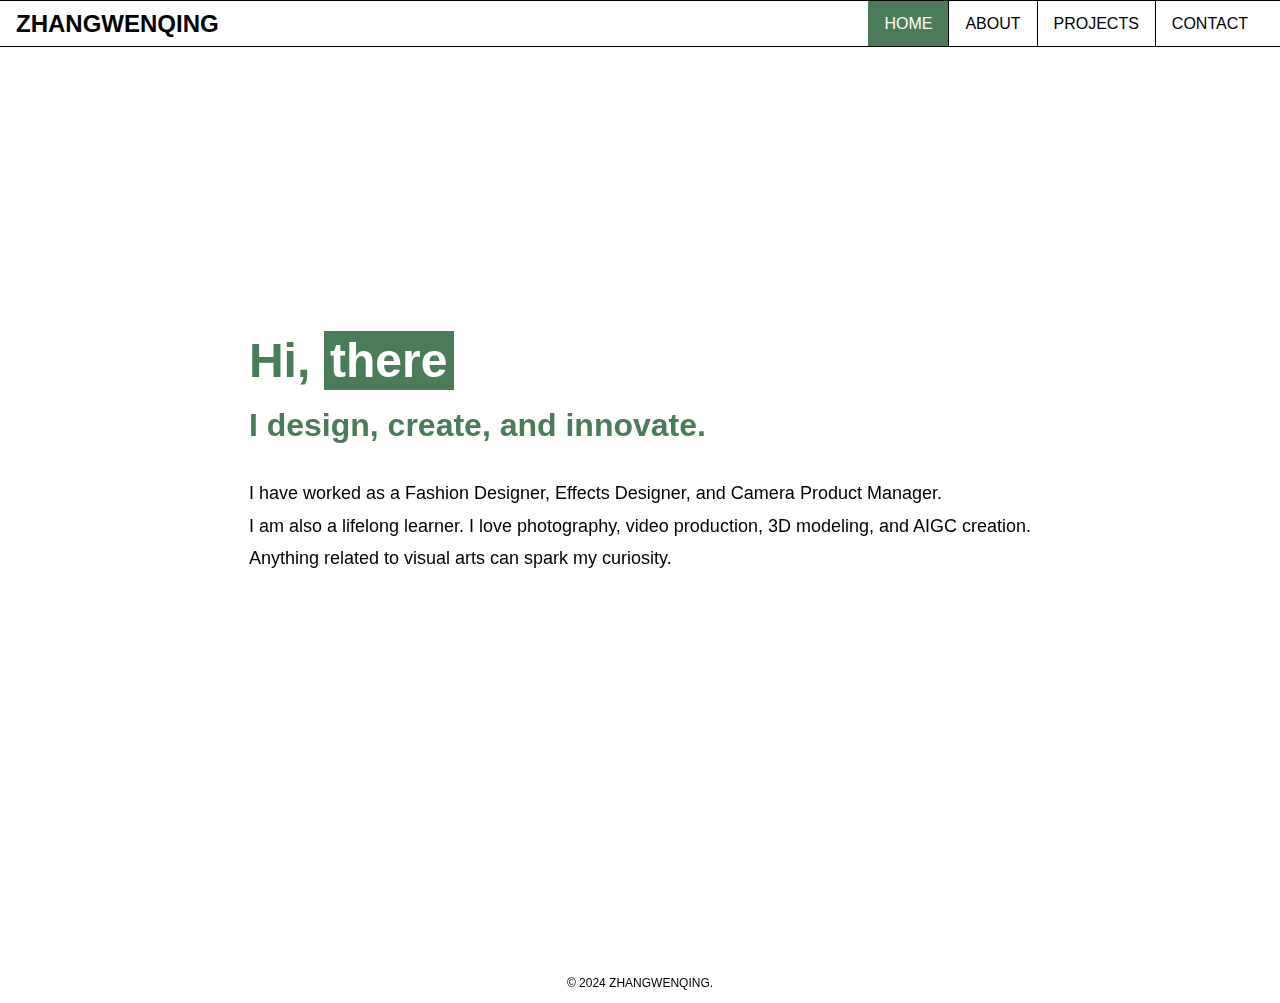
==== commit 4390e99a: "Update index.html" ====
--- a/index.html
+++ b/index.html
@@ -63,4 +63,11 @@
 
         // 确保视频循环播放并且在消失时不会出现灰色背景
         const video = document.getElementById('background-video');
-        video.addEventListener('
+        video.addEventListener('ended', function() {
+            video.classList.remove('fadeOut');
+            video.classList.add('fadeIn');
+            video.play();
+        });
+    </script>
+</body>
+</html>
--- a/css/main.css
+++ b/css/main.css
@@ -109,7 +109,13 @@
     height: auto;
     transform: translate(-50%, -50%);
     z-index: -2;
-    opacity: 0.3;
+    opacity: 0;
+    animation: fadeIn 2s forwards;
+}
+
+@keyframes fadeIn {
+    from { opacity: 0; }
+    to { opacity: 0.3; }
 }
 
 /* 白色半透明磨砂效果 */
@@ -124,27 +130,19 @@
     z-index: -1;
 }
 
-/* 文字和内容 */
-.intro {
-    display: flex;
-    justify-content: space-between;
-    align-items: center;
-    padding: 20px;
-    color: #333;
-    z-index: 1;
-    position: relative;
-}
-
-.intro-left, .intro-right {
-    flex: 1;
-}
-
-.highlight {
-    color: #f39c12;
-}
-
-.highlight-hover:hover {
-    color: #e74c3c;
+/* 视频交叠渐变效果 */
+@keyframes crossfade {
+    0% {
+        opacity: 0.3;
+    }
+    100% {
+        opacity: 0;
+    }
+}
+
+#background-video.crossfade {
+    animation: crossfade 2s forwards;
+    opacity: 0;
 }
 
 /* 主内容样式 */
